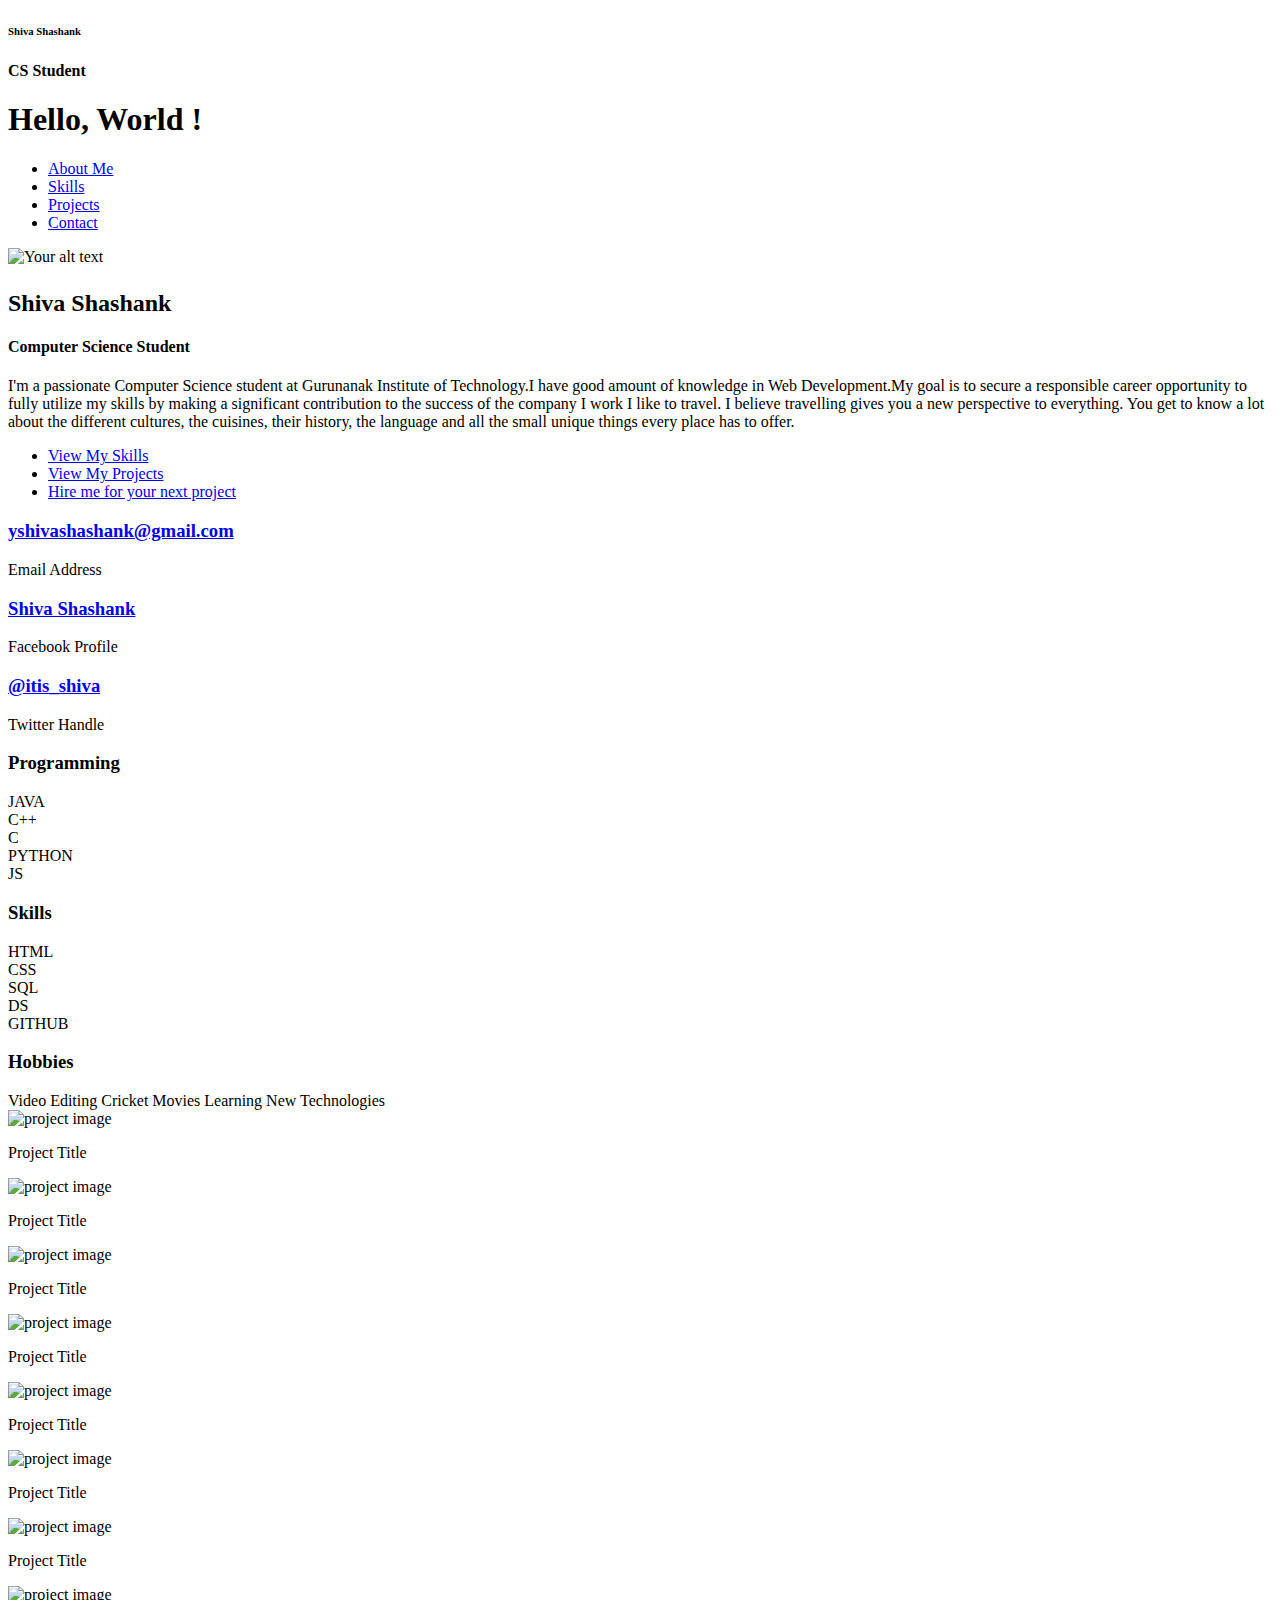
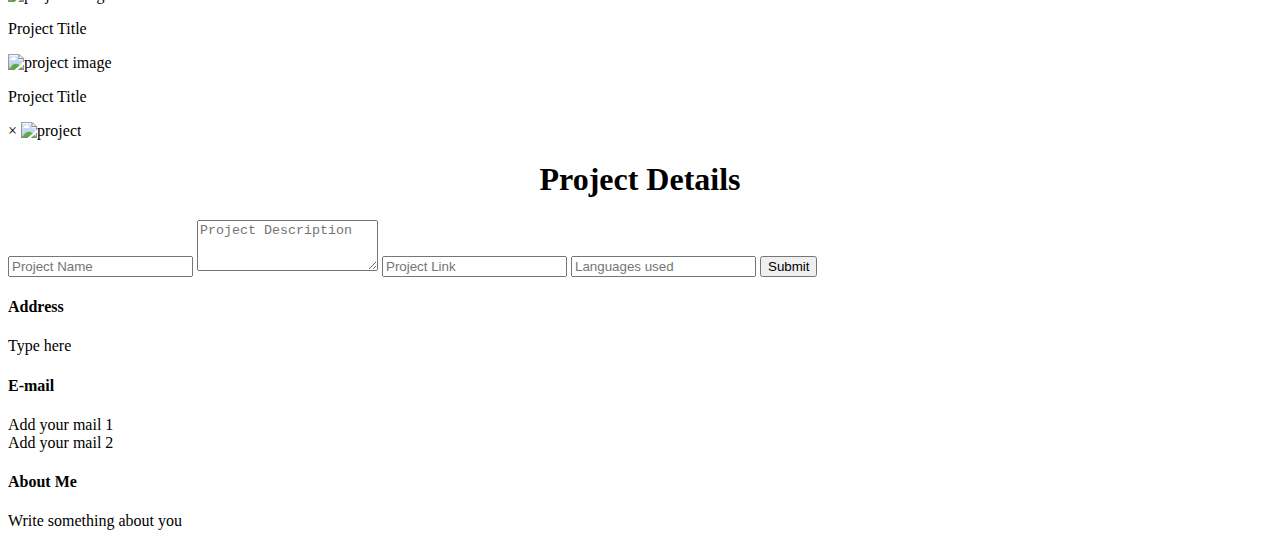
==== index.html @ a2396c6b "Add files via upload" ====
<!DOCTYPE html>
<html class="no-js">

<head>
  <!-- Add Your Title -->
  <title> Shashank's Portfolio</title>

  <!-- All Meta Tags -->
  <meta charset="utf-8">
  <meta http-equiv="X-UA-Compatible" content="IE=edge,chrome=1">
  <meta name="description" content="">
  <meta name="viewport" content="width=device-width">

  <!-- All Link tags -->
  <link rel='shortcut icon' type='image/x-icon' href='favicon.ico' />
  <link rel="apple-touch-icon-precomposed" href="apple-touch-icon-precomposed.png">
  <link rel="apple-touch-icon-precomposed" href="apple-touch-icon-72x72-precomposed.png">
  <link rel="apple-touch-icon-precomposed" href="apple-touch-icon-114x114-precomposed.png">
  <link rel="apple-touch-icon-precomposed" href="apple-touch-icon-144x144-precomposed.png">
  <link href='https://fonts.googleapis.com/css?family=Sofia' rel='stylesheet'>
  <link href='https://fonts.googleapis.com/css?family=Amaranth' rel='stylesheet'>
  <link rel="stylesheet" href="css/normalize.min.css">
  <link rel="stylesheet" href="css/main.css">

  <!-- All script tags -->
  <script>document.write('<script src="js/vendor/jquery-1.10.1.min.js"><\/script>')</script>
  <script src="js/vendor/jquery.hashchange.min.js"></script>
  <script src="js/vendor/jquery.easytabs.min.js"></script>
  <script src="js/main.js"></script>

</head>

<!-- Start of Body Tag -->

<body class="bg-fixed bg-1">
  <div class="main-container">
    <div class="main wrapper clearfix">

      <!-- Header Start -->
      <header id="header">
        <div id="logo">
          <h6>
            Shiva Shashank
          </h6>
          <h4>
            CS Student
          </h4>
        </div>
      </header>

      <!-- Text "hello world" -->
      <header id="header">
        <div id="helloworld">
          <h1>
            Hello, World !
          </h1>
        </div>
      </header>

      <!-- Main Tab Container -->
      <div id="tab-container" class="tab-container">

        <!-- Tab List -->
        <ul class='etabs'>

          <li class='tab' id="tab-about">
            <a href="#about">
              <i class="icon-user"></i>
              <span>
                About Me
              </span>
            </a>
          </li>

          <li class='tab'>
            <a href="#resume">
              <i class="icon-file-text"></i>
              <span>
                Skills
              </span>
            </a>
          </li>

          <li class='tab'>
            <a href="#portfolio">
              <i class="icon-heart"></i>
              <span>
                Projects
              </span>
            </a>
          </li>

          <li class='tab'>
            <a href="#contact">
              <i class="icon-envelope"></i>
              <span>
                Contact
              </span>
            </a>
          </li>

        </ul>
        <!-- End Tab List -->

        <!-- ----------------------------------------------------------------------------------- -->
        <!-- Code for differents Tabs strat from here. -->
        <div id="tab-data-wrap">

          <!-- About Tab Data -->
          <div id="about">
            <section class="clearfix">
              <div class="g2">
                <div class="photo">
                  <img src="./images/my.jpg" alt="Your alt text">
                </div>
                <div class="info">
                  <h2>
                    <p></p>
                    Shiva Shashank
                  </h2>
                  <h4>
                    Computer Science Student
                  </h4>
                  <p>
                    I'm a passionate Computer Science student at Gurunanak Institute of Technology.I have good amount of knowledge in Web Development.My goal is to secure a responsible career opportunity to fully utilize my skills by making a significant contribution to the success of the company I work I like to travel. I believe travelling gives you a new perspective to everything. You get to know a lot about the different cultures, the cuisines, their history, the language and all the small unique things every place has to offer.
                  </p>
                  </p>
                </div>
              </div>

              <div class="g1">
                <div class="main-links sidebar">
                  <ul>
                    <li>
                      <a href="#resume">
                        View My Skills
                      </a>
                    </li>
                    <li>
                      <a href="#portfolio">
                        View My Projects
                      </a>
                    </li>
                    <li>
                      <a href="#contact">
                        Hire me for your next project
                      </a>
                    </li>
                  </ul>
                </div>
              </div>
              <div class="break">
              </div>
              <div class="contact-info">
                <div class="g1">
                  <div class="item-box clearfix">
                    <i class="icon-envelope"></i>
                    <div class="item-data">
                      <h3>
                        <a href="mailto:yshivashashank@gmail.com">
                          yshivashashank@gmail.com
                        </a>
                      </h3>
                      <p>
                        Email Address
                      </p>
                    </div>
                  </div>
                </div>
                <div class="g1">
                  <div class="item-box clearfix">
                    <i class="icon-facebook"></i>
                    <div class="item-data">
                      <h3>
                        <a href="https://www.facebook.com/shiva.shashank.9">
                          Shiva Shashank
                        </a>
                      </h3>
                      <p>
                        Facebook Profile
                      </p>
                    </div>
                  </div>
                </div>
                <div class="g1">
                  <div class="item-box clearfix">
                    <i class="icon-twitter"></i>
                    <div class="item-data">
                      <h3>
                        <a href="https://twitter.com/itis_shiva">
                            @itis_shiva
                        </a>
                      </h3>
                      <p>
                        Twitter Handle
                      </p>
                    </div>
                  </div>
                </div>
              </div>
            </section>
          </div>
          <!-- End About Tab Data -->
          <!-- ----------------------------------------------------------------------------------- -->
          <!-- skills Tab Data -->
          <div id="resume">
            <section class="clearfix">
              <div class="g2">
                <h3>
                  Programming
                </h3>
                <div class="meter emerald">
                  <span style="width: 90%">
                    <span>
                      JAVA
                    </span>
                  </span>
                </div>
                <div class="meter emerald">
                  <span style="width: 90%">
                    <span>
                      C++
                    </span>
                  </span>
                </div>
                <div class="meter emerald">
                  <span style="width: 70%">
                    <span>
                      C
                    </span>
                  </span>
                </div>
                <div class="meter emerald">
                  <span style="width: 65%">
                    <span>
                      PYTHON
                    </span>
                  </span>
                </div>
                <div class="meter emerald">
                  <span style="width: 85%">
                    <span>
                      JS
                    </span>
                  </span>
                </div>
                <div class="break"></div>
              </div>

              <div class="g1">
                <h3>
                  Skills
                </h3>
                <div class="meter emerald">
                  <span style="width: 70%">
                    <span>
                      HTML
                    </span>
                  </span>
                </div>
                <div class="meter emerald">
                  <span style="width: 85%">
                    <span>
                      CSS
                    </span>
                  </span>
                </div>
                <div class="meter emerald">
                  <span style="width: 80%">
                    <span>
                      SQL
                    </span>
                  </span>
                </div>
                <div class="meter emerald">
                  <span style="width: 90%">
                    <span>
                      DS
                    </span>
                  </span>
                </div>
                <div class="meter emerald">
                  <span style="width: 65%">
                    <span>
                      GITHUB
                    </span>
                  </span>
                </div>
              </div>

              <div class="g2">
                <h3>
                  Hobbies
                </h3>
                <span class="label label-info">Video Editing</span>
                <span class="label label-info">Cricket</span>
                <span class="label label-info">Movies</span>
                <span class="label label-info">Learning New Technologies</span>
              </div>
            </section>
          </div>

          <!-- End skills Tab Data -->
          <!-- ----------------------------------------------------------------------------------- -->
          <!-- Projects Tab Data -->
          <div id="portfolio">
            <section class="clearfix">
              <div class="project-section">
                <div class="project-container">
                  <div class="project-img-container" onclick="document.getElementById('modal-wrapper').style.display='block'">
                    <img src="./images/floor.jpg" alt="project image">
                  </div>
                  <p class="project-title">Project Title</p>
                </div>
                <div class="project-container">
                  <div class="project-img-container" onclick="document.getElementById('modal-wrapper').style.display='block'">
                    <img src="./images/floor.jpg" alt="project image">
                  </div>
                  <p class="project-title">Project Title</p>
                </div>
                <div class="project-container">
                  <div class="project-img-container" onclick="document.getElementById('modal-wrapper').style.display='block'">
                    <img src="./images/floor.jpg" alt="project image">
                  </div>
                  <p class="project-title">Project Title</p>
                </div>
                <div class="project-container">
                  <div class="project-img-container" onclick="document.getElementById('modal-wrapper').style.display='block'">
                    <img src="./images/floor.jpg" alt="project image">
                  </div>
                  <p class="project-title">Project Title</p>
                </div>
                <div class="project-container">
                  <div class="project-img-container" onclick="document.getElementById('modal-wrapper').style.display='block'">
                    <img src="./images/floor.jpg" alt="project image">
                  </div>
                  <p class="project-title">Project Title</p>
                </div>
                <div class="project-container">
                  <div class="project-img-container" onclick="document.getElementById('modal-wrapper').style.display='block'">
                    <img src="./images/floor.jpg" alt="project image">
                  </div>
                  <p class="project-title">Project Title</p>
                </div>
                <div class="project-container">
                  <div class="project-img-container"onclick="document.getElementById('modal-wrapper').style.display='block'">
                    <img src="./images/floor.jpg" alt="project image">
                  </div>
                  <p class="project-title">Project Title</p>
                </div>
                <div class="project-container">
                  <div class="project-img-container" onclick="document.getElementById('modal-wrapper').style.display='block'">
                    <img src="./images/floor.jpg" alt="project image">
                  </div>
                  <p class="project-title">Project Title</p>
                </div>
                <div class="project-container">
                  <div class="project-img-container" onclick="document.getElementById('modal-wrapper').style.display='block'">
                    <img src="./images/floor.jpg" alt="project image">
                  </div>
                  <p class="project-title">Project Title</p>
                </div>
              </div>
              <div id="modal-wrapper" class="modal">

                <form class="modal-content animate">

                  <div class="imgcontainer">
                    <span onclick="document.getElementById('modal-wrapper').style.display='none'" class="close" title="Close PopUp">&times;</span>
                    <img src="images/floor.jpg" alt="project" class="avatar">
                    <h1 class="project_details" style="text-align:center">Project Details</h1>
                  </div>

                  <div class="container">
                    <input type="text" placeholder="Project Name" name="uname" readonly>
                    <textarea class="project_description" rows="3" placeholder="Project Description" readonly></textarea>
                    <input type="url" placeholder="Project Link"readonly>
                    <input type="text" placeholder="Languages used" readonly>
                    <button class="project_submit" type="submit">Submit</button>
                  </div>

                </form>

              </div>
            </section>
          </div>
          <!-- End Projects tab -->
          <!-- ----------------------------------------------------------------------------------- -->
          <!-- Contact Tab Data -->
          <div id="contact">
            <section class="clearfix">
              <div class="g1">
                <div class="sny-icon-box">
                  <div class="sny-icon">
                    <i class="icon-globe"></i>
                  </div>
                  <div class="sny-icon-content">
                    <h4>
                      Address
                    </h4>
                    <p>
                      Type here
                    </p>
                  </div>
                </div>
              </div>
              <div class="g1">
                <div class="sny-icon-box">
                  <div class="sny-icon">
                    <i class="icon-phone"></i>
                  </div>
                  <div class="sny-icon-content">
                    <h4>
                      E-mail
                    </h4>
                    <p>
                      Add your mail 1<br />Add your mail 2
                    </p>
                  </div>
                </div>
              </div>
              <div class="g1">
                <div class="sny-icon-box">
                  <div class="sny-icon">
                    <i class="icon-user"></i>
                  </div>
                  <div class="sny-icon-content">
                    <h4>
                      About Me
                    </h4>
                    <p>
                      Write something about you
                    </p>
                  </div>
                </div>
              </div>
              <div class="break"></div>
            </section>
          </div>
          <!-- End Contact Data -->
          <!-- ----------------------------------------------------------------------------------- -->
        </div>
      </div>
</body>

</html>
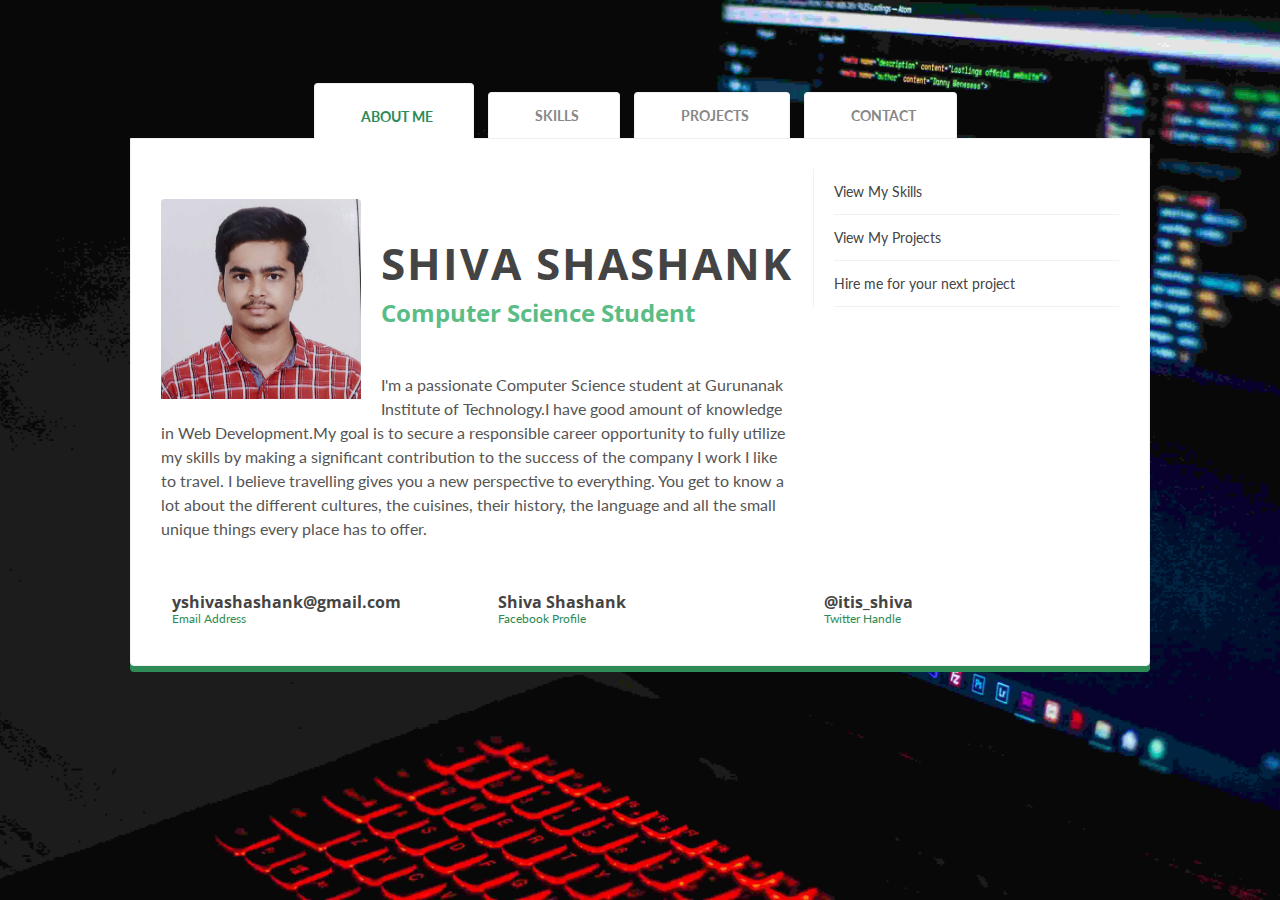
==== commit 8bd9a4f8: "Update index.html" ====
--- a/index.html
+++ b/index.html
@@ -303,64 +303,22 @@
           <!-- End skills Tab Data -->
           <!-- ----------------------------------------------------------------------------------- -->
           <!-- Projects Tab Data -->
-          <div id="portfolio">
+  <div id="portfolio">
             <section class="clearfix">
               <div class="project-section">
                 <div class="project-container">
                   <div class="project-img-container" onclick="document.getElementById('modal-wrapper').style.display='block'">
-                    <img src="./images/floor.jpg" alt="project image">
-                  </div>
-                  <p class="project-title">Project Title</p>
+                    <img src="./images/p1.png" alt="project image">
+                  </div>
+                  <p class="project-title">Covid-19 Live Data Web Application</p>
                 </div>
                 <div class="project-container">
                   <div class="project-img-container" onclick="document.getElementById('modal-wrapper').style.display='block'">
                     <img src="./images/floor.jpg" alt="project image">
                   </div>
-                  <p class="project-title">Project Title</p>
-                </div>
-                <div class="project-container">
-                  <div class="project-img-container" onclick="document.getElementById('modal-wrapper').style.display='block'">
-                    <img src="./images/floor.jpg" alt="project image">
-                  </div>
-                  <p class="project-title">Project Title</p>
-                </div>
-                <div class="project-container">
-                  <div class="project-img-container" onclick="document.getElementById('modal-wrapper').style.display='block'">
-                    <img src="./images/floor.jpg" alt="project image">
-                  </div>
-                  <p class="project-title">Project Title</p>
-                </div>
-                <div class="project-container">
-                  <div class="project-img-container" onclick="document.getElementById('modal-wrapper').style.display='block'">
-                    <img src="./images/floor.jpg" alt="project image">
-                  </div>
-                  <p class="project-title">Project Title</p>
-                </div>
-                <div class="project-container">
-                  <div class="project-img-container" onclick="document.getElementById('modal-wrapper').style.display='block'">
-                    <img src="./images/floor.jpg" alt="project image">
-                  </div>
-                  <p class="project-title">Project Title</p>
-                </div>
-                <div class="project-container">
-                  <div class="project-img-container"onclick="document.getElementById('modal-wrapper').style.display='block'">
-                    <img src="./images/floor.jpg" alt="project image">
-                  </div>
-                  <p class="project-title">Project Title</p>
-                </div>
-                <div class="project-container">
-                  <div class="project-img-container" onclick="document.getElementById('modal-wrapper').style.display='block'">
-                    <img src="./images/floor.jpg" alt="project image">
-                  </div>
-                  <p class="project-title">Project Title</p>
-                </div>
-                <div class="project-container">
-                  <div class="project-img-container" onclick="document.getElementById('modal-wrapper').style.display='block'">
-                    <img src="./images/floor.jpg" alt="project image">
-                  </div>
-                  <p class="project-title">Project Title</p>
-                </div>
-              </div>
+                  <p class="project-title">Library Management System</p>
+                </div>
+                
               <div id="modal-wrapper" class="modal">
 
                 <form class="modal-content animate">
@@ -443,4 +401,4 @@
       </div>
 </body>
 
-</html>+</html>
--- a/css/main.css
+++ b/css/main.css
@@ -0,0 +1,1298 @@
+@import url(http://fonts.googleapis.com/css?family=Open+Sans:400,700);
+@import url(http://fonts.googleapis.com/css?family=Lato:400,700);
+
+*, *:before, *:after {
+  -moz-box-sizing: border-box;
+  -webkit-box-sizing: border-box;
+  box-sizing: border-box;
+  margin: 0;
+  padding: 0;
+}
+
+/* HTML5 DECLARATIONS */
+article, aside, details, figcaption, figure, footer, header, hgroup, menu, nav, section, dialog {
+  display: block
+}
+
+audio[controls], canvas, video {
+  display: inline-block;
+  *display: inline;
+  zoom: 1
+}
+
+/* BASE */
+html {
+  height: 100%;
+  font-size: 100%;
+  overflow-y: scroll;
+  -webkit-text-size-adjust: 100%
+}
+
+/* Force scrollbar in non-IE and Remove iOS text size adjust without disabling user zoom */
+body {
+  margin: 0;
+  min-height: 100%;
+  -webkit-font-smoothing: antialiased;
+  text-rendering: optimizeLegibility;
+  color: #666
+}
+
+/* Improve default text rendering, handling of kerning pairs and ligatures */
+/* DEFAULT FONT SETTINGS */
+/* 16px base font size with 150% (24px) friendly, unitless line height and margin for vertical rhythm */
+/* Font-size percentage is based on 16px browser default size */
+body, button, input, select, textarea {
+  font: 100% 'Lato', sans-serif;
+  *font-size: 1em;
+  color: #555
+}
+
+/* IE7 and older can't resize px based text */
+p, blockquote, q, pre, address, hr, code, samp, dl, ol, ul, form, table, fieldset, menu, img {
+  margin: 0 0 1.5em;
+  padding: 0
+}
+
+/* TYPOGRAPHY */
+/* Composed to a scale of 12px, 14px, 16px, 18px, 21px, 24px, 36px, 48px, 60px and 72px */
+h1, h2, h3, h4, h5, h6 {
+  font-family: 'Open Sans', sans-serif;
+  color: #444;
+}
+
+h1 {
+  margin: 0;
+  font-size: 4.75em;
+  line-height: 1.2em;
+  margin-bottom: 0.4em
+}
+
+/* 60px / 72px */
+h2 {
+  margin: 0;
+  font-size: 2.75em;
+  line-height: 1.3em;
+  margin-bottom: 0.5em
+}
+
+/* 48px / 48px */
+h3 {
+  margin: 0;
+  font-size: 2.25em;
+  line-height: 1.3333333333333333333333333333333em;
+  margin-bottom: 0.6667em
+}
+
+/* 36px / 48px */
+h4 {
+  margin: 0;
+  font-size: 1.5em;
+  line-height: 1em;
+  margin-bottom: 1em
+}
+
+/* 24px / 24px */
+h5 {
+  margin: 0;
+  font-size: 1.3125em;
+  line-height: 1.1428571428571428571428571428571em;
+  margin-bottom: 1.1428571428571428571428571428571em
+}
+
+/* 21px / 24px */
+h6 {
+  margin: 0;
+  font-size: 2.75em;
+  line-height: 1.2em;
+  margin-bottom: 0.4em
+}
+
+/* 18px / 24px */
+h7 {
+  margin: 0;
+  font-size: 0.5em;
+  line-height: 1.3em;
+  margin-bottom: 0.5em
+}
+
+p, ul, blockquote, pre, th, label {
+  margin: 0;
+  font-size: 1em;
+  line-height: 1.5em;
+  margin-bottom: 1.5em
+}
+
+/* 16px / 24px */
+small, p.small {
+  margin: 0;
+  font-size: 0.875em;
+  line-height: 1.7142857142857142857142857142857em;
+  margin-bottom: 1.7142857142857142857142857142857em
+}
+
+/* 14px / 24px */
+/* CODE */
+pre {
+  white-space: pre;
+  white-space: pre-wrap;
+  word-wrap: break-word
+}
+
+/* Allow line wrapping of 'pre' */
+pre, code, kbd, samp {
+  font-size: 1em;
+  line-height: 1.5em;
+  margin-bottom: 1.5em;
+  font-family: Menlo, Consolas, 'DejaVu Sans Mono', Monaco, monospace
+}
+
+/* TABLES */
+table {
+  border-collapse: collapse;
+  border-spacing: 0;
+  margin-bottom: 1.5em;
+  display: flex;
+  margin-left: 105px;
+}
+
+th {
+  text-align: left
+}
+
+th {
+  padding: 800px;
+  border-bottom: 0 solid #333
+}
+
+/* FORMS */
+form {
+  margin: 0
+}
+
+fieldset {
+  border: 0;
+  padding: 0
+}
+
+textarea {
+  overflow: auto;
+  vertical-align: top
+}
+
+legend {
+  *margin-left: -.75em
+}
+
+button, input, select, textarea {
+  vertical-align: baseline;
+  *vertical-align: middle
+}
+
+/* IE7 and older */
+button, input {
+  line-height: normal;
+  *overflow: visible
+}
+
+button, input[type="button"], input[type="reset"], input[type="submit"] {
+  cursor: pointer;
+  -webkit-appearance: button
+}
+
+input[type="checkbox"], input[type="radio"] {
+  box-sizing: border-box
+}
+
+input[type="search"] {
+  -webkit-appearance: textfield;
+  -moz-box-sizing: content-box;
+  -webkit-box-sizing: content-box;
+  box-sizing: content-box
+}
+
+input[type="search"]::-webkit-search-decoration {
+  -webkit-appearance: none
+}
+
+button::-moz-focus-inner, input::-moz-focus-inner {
+  border: 0;
+  padding: 0
+}
+
+/* QUOTES */
+blockquote, q {
+  quotes: none
+}
+
+blockquote:before, blockquote:after, q:before, q:after {
+  content: '';
+  content: none
+}
+
+blockquote, q, cite {
+  font-style: italic
+}
+
+blockquote {
+  padding-left: 1.5em;
+  border-left: 3px solid #ccc
+}
+
+blockquote>p {
+  padding: 0
+}
+
+/* LISTS */
+ul, ol {
+  list-style-position: inside;
+  padding: 0
+}
+
+li ul, li ol {
+  margin: 0 1.5em
+}
+
+dl dd {
+  margin-left: 1.5em
+}
+
+dt {
+  font-family: Futura, "Century Gothic", AppleGothic, sans-serif
+}
+
+/* HYPERLINKS */
+a {
+  text-decoration: none;
+  color: #444;
+  -webkit-transition: color 0.1s linear, border 0.1s linear, opacity 0.1s linear, background-color 0.1s linear;
+  -moz-transition: color 0.1s linear, border 0.1s linear, opacity 0.1s linear, background-color 0.1s linear;
+  -ms-transition: color 0.1s linear, border 0.1s linear, opacity 0.1s linear, background-color 0.1s linear;
+  -o-transition: color 0.1s linear, border 0.1s linear, opacity 0.1s linear, background-color 0.1s linear;
+  transition: color 0.1s linear, border 0.1s linear, opacity 0.1s linear, background-color 0.1s linear;
+}
+
+a:hover, a:focus, a:active {
+  text-decoration: none;
+  border: none;
+  color: #2E8B57;
+}
+
+/* MEDIA */
+figure {
+  margin: 0
+}
+
+img, object, embed, video {
+  max-width: 100%;
+  _width: 100%
+}
+
+/* Fluid images */
+img {
+  border: 0;
+  -ms-interpolation-mode: bicubic
+}
+
+/* Improve IE's resizing of images */
+svg:not(:root) {
+  overflow: hidden
+}
+
+/* Correct IE9 overflow */
+/* ABBREVIATION */
+abbr[title], dfn[title] {
+  border-bottom: 1px dotted #333;
+  cursor: help
+}
+
+/* MARKED/INSERTED/DELETED AND SELECTED TEXT */
+ins, mark {
+  text-decoration: none
+}
+
+mark {
+  background: #c47529
+}
+
+ins {
+  background: #d49855
+}
+
+del {
+  text-decoration: line-through
+}
+
+::-moz-selection {
+  background: #2E8B57;
+  color: #fff;
+  text-shadow: none
+}
+
+/* selected text */
+::selection {
+  background: #2E8B57;
+  color: #fff;
+  text-shadow: none
+}
+
+/* selected text */
+/* OTHERS */
+strong, b, dt {
+  font-weight: bold
+}
+
+dfn {
+  font-style: italic
+}
+
+var, address {
+  font-style: normal
+}
+
+sub, sup {
+  font-size: 75%;
+  line-height: 0;
+  position: relative;
+  vertical-align: baseline
+}
+
+/* Position 'sub' and 'sup' without affecting line-height */
+sup {
+  top: -0.5em
+}
+
+/* Move superscripted text up */
+sub {
+  bottom: -0.25em
+}
+
+/* Move subscripted text down */
+span.amp {
+  font-family: Adobe Caslon Pro, Baskerville, "Goudy Old Style", "Palatino", "Palatino Linotype", "Book Antiqua", Georgia, "Times New Roman", Times, serif;
+  font-style: italic;
+  font-size: 110%;
+  line-height: 0;
+  position: relative;
+  vertical-align: baseline
+}
+
+/* Best available ampersand */
+/* MICRO CLEARFIX HACK */
+.cf:before, .cf:after {
+  content: "";
+  display: table
+}
+
+/* For modern browsers */
+.cf:after {
+  clear: both
+}
+
+.cf {
+  zoom: 1
+}
+
+/* For IE 6/7 (trigger hasLayout) */
+/* DEFAULT MOBILE STYLE */
+body {
+  width: 92%;
+  margin: 0 auto
+}
+
+/* Center page without wrapper */
+/* column grid */
+.g1, .g2, .g3 {
+  display: block;
+  position: relative;
+  margin-left: 1%;
+  margin-right: 1%
+}
+
+/* 1 column grid */
+.g1, .g2, .g3 {
+  width: 98.0%
+}
+
+/* Wrapper */
+.main {
+  padding-top: 50px;
+  max-width: 1020px;
+}
+
+.wrapper {
+  margin: 0 auto;
+}
+
+/* Utility */
+.chromeframe {
+  margin: 0.2em 0;
+  background: #ccc;
+  color: #000;
+  padding: 0.2em 0;
+}
+
+.clear {
+  clear: both;
+}
+
+.bg-fixed {
+  background-repeat: no-repeat;
+  background-attachment: fixed;
+  background-position: center center;
+  -webkit-background-size: cover;
+  -moz-background-size: cover;
+  -o-background-size: cover;
+  background-size: cover;
+}
+
+.clearfix:after {
+  content: ".";
+  visibility: hidden;
+  display: block;
+  height: 0;
+  clear: both;
+}
+
+.no-list {
+  margin: 0px;
+  padding: 0px;
+  list-style: none;
+}
+
+.break {
+  padding-bottom: 1em;
+  clear: both;
+}
+
+/* Backgrounds */
+.bg-1 {
+  background-image: url('../images/floor.jpg');
+}
+
+/* Header */
+#header {
+  margin-bottom: 2em;
+}
+
+#header #logo {
+  text-align: center;
+  display: none;
+}
+
+#header #helloworld {
+  text-align: center;
+  display: none;
+}
+
+#header h4 {
+  margin-bottom: 0px;
+}
+
+#header .visible {
+  opacity: 1;
+}
+
+/* Tabs */
+.etabs {
+  margin: 0;
+  padding: 0px;
+  text-align: center;
+}
+
+.etabs li span {
+  display: none;
+}
+
+#tab-data-wrap {
+  padding: 30px 20px;
+  background: #fff;
+  border: 1px solid #f1f1f1;
+  box-shadow: 0px 6px #2E8B57;
+  border-radius: 0px 0px 4px 4px;
+}
+
+.tab {
+  display: inline-block;
+  zoom: 1;
+  *display: inline;
+  background: #fff;
+  border: solid 1px #f1f1f1;
+  border-bottom: 0px;
+  border-radius: 4px 4px 0 0;
+  -moz-border-radius: 4px 4px 0 0;
+  -webkit-border-radius: 4px 4px 0 0;
+  margin-right: 10px;
+}
+
+.tab a {
+  font-weight: bold;
+  text-transform: uppercase;
+  font-size: 14px;
+  display: block;
+  padding: 2px 10px;
+  outline: none;
+  color: #888;
+  text-decoration: none;
+}
+
+.tab a:hover {
+  text-decoration: none;
+}
+
+.tab.active {
+  background: #fff;
+  position: relative;
+  top: 1px;
+  border-color: #f1f1f1;
+  border-bottom: none;
+}
+
+.tab a.active {
+  padding-top: 10px;
+  color: #2E8B57;
+}
+
+.tab a i {
+  font-size: 16px;
+  margin-right: 0px;
+}
+
+
+/* Photo */
+.photo {
+  float: left;
+  height: 200px;
+  width: 200px;
+  margin-right: 20px;
+  margin-top: 30px;
+  overflow: hidden;
+}
+
+.photo img {
+  -webkit-border-radius: 4px;
+  -moz-border-radius: 4px;
+  border-radius: 4px;
+  width: 100%;
+}
+
+.info h1, #header h1 {
+  text-transform: uppercase;
+  letter-spacing: 2px;
+  margin-bottom: .3em;
+  color: #fff;
+}
+
+.info h2, #header h2 {
+  text-transform: uppercase;
+  letter-spacing: 2px;
+  margin-bottom: .2em;
+  margin-top: 0.5em;
+}
+
+.info h4, #header h4 {
+  color: #59BD85;
+  margin-bottom: 2em;
+}
+
+.info h6, #header h6 {
+  text-transform: uppercase;
+  letter-spacing: 2px;
+  margin-bottom: .3em;
+  color: #fff;
+}
+
+.info h7, #header h7 {
+  text-transform: uppercase;
+  letter-spacing: 2px;
+  margin-bottom: .2em;
+  margin-top: 0.5em;
+  color: #fff;
+}
+
+/* Contact */
+
+.main-links ul {
+  list-style: none outside none;
+  margin: 0;
+  padding: 0;
+}
+
+.main-links ul li {
+  border-bottom: 1px solid #F1F1F1;
+  padding: 10px 0;
+}
+
+.main-links ul li a {
+  font-size: 14px;
+}
+
+/* Icon Styling */
+.contact-info i {
+  color: #333;
+  font-size: 46px;
+}
+
+/* Item Box */
+.item-box {
+  padding: 6px 6px 6px 10px;
+  border: 1px solid #fff;
+  -webkit-border-radius: 4px;
+  -moz-border-radius: 4px;
+  border-radius: 4px;
+}
+
+.item-box i {
+  float: left;
+  margin-right: 12px;
+}
+
+.item-box .item-data {
+  margin-top: 6px;
+}
+
+.item-box .item-data h3 {
+  line-height: 1em;
+  margin: 3px 0px 0px 0px;
+  font-size: 1em;
+}
+
+.item-box .item-data p {
+  margin: 0px;
+  font-size: 12px;
+  color: #2E8B57;
+  text-decoration-style: bold;
+}
+
+/* WorkExperience */
+.work li {
+  border-bottom: 1px solid #f1f1f1;
+  margin-bottom: 2em;
+}
+
+.work li span {
+  float: right;
+}
+
+.work li h5 {
+  float: left;
+}
+
+.work li p {
+  clear: both;
+}
+
+/* Portfolio */
+.image {
+  position: relative;
+}
+
+.image img {
+  margin: 0px;
+  width: 100%;
+}
+
+.image-overlay {
+  position: absolute;
+  z-index: 5;
+  top: 0;
+  overflow: hidden;
+  width: 100%;
+  height: 99%;
+  background-color: rgba(231, 76, 60, .6);
+  text-align: center;
+  opacity: 0;
+  filter: alpha(opacity=0);
+  -webkit-transition: all 450ms ease-out 0s;
+  -moz-transition: all 450ms ease-out 0s;
+  -o-transition: all 450ms ease-out 0s;
+  transition: all 450ms ease-out 0s;
+  -webkit-transform: rotateY(180deg);
+  -moz-transform: rotateY(180deg);
+  -ms-transform: rotateY(180deg);
+  transform: rotateY(180deg);
+}
+
+.image:hover .image-overlay {
+  opacity: 1;
+  filter: alpha(opacity=100);
+  -webkit-transform: rotateY(0deg);
+  -moz-transform: rotateY(0deg);
+  -ms-transform: rotateY(0deg);
+  transform: rotateY(0deg);
+}
+
+.image-overlay .image-link {
+  position: relative;
+  top: 50%;
+  display: inline-block;
+  margin-top: -20px;
+}
+
+/* Icon Box */
+.sny-icon {
+  display: block;
+  margin-bottom: 1em;
+  text-align: center;
+}
+
+.sny-icon i {
+  display: inline-block;
+  font-size: 60px;
+}
+
+.sny-icon-content {
+  text-align: center;
+}
+
+.sny-icon-content h4 {
+  margin-bottom: 6px;
+}
+
+.sny-icon-content p {
+  margin-bottom: 0px;
+}
+
+/* Buttons */
+.btn {
+  display: inline-block;
+  margin: 0 10px 10px 0;
+  padding: 14px 20px;
+  background: #E74C3C;
+  color: #fff;
+  font-weight: bold;
+  font-size: 13px;
+  font-family: 'Open Sans', sans-serif;
+  line-height: 1;
+  *display: inline;
+  *zoom: 1;
+  position: relative;
+  text-transform: uppercase;
+  -webkit-transition: all 0.3s;
+  -moz-transition: all 0.3s;
+  transition: all 0.3s;
+}
+
+.btn:hover {
+  color: #ccc;
+}
+
+/* Labels */
+.label {
+  display: inline;
+  padding: .25em .6em;
+  font-size: 90%;
+  font-weight: 500;
+  line-height: 1;
+  color: #ffffff;
+  text-align: center;
+  white-space: nowrap;
+  vertical-align: baseline;
+  border-radius: .25em;
+}
+
+.label-info {
+  background-color: #444445E6;
+}
+
+.label-info[href]:hover,
+.label-info[href]:focus {
+  background-color: #31b0d5;
+}
+
+.label[href]:hover,
+.label[href]:focus {
+  color: #ffffff;
+  text-decoration: none;
+  cursor: pointer;
+}
+
+.label-default {
+  background-color: #999999;
+}
+
+.label-default[href]:hover,
+.label-default[href]:focus {
+  background-color: #808080;
+}
+
+.label-danger {
+  background-color: #d9534f;
+}
+
+.label-danger[href]:hover,
+.label-danger[href]:focus {
+  background-color: #c9302c;
+}
+
+.label-success {
+  background-color: #5cb85c;
+}
+
+.label-success[href]:hover,
+.label-success[href]:focus {
+  background-color: #449d44;
+}
+
+.label-warning {
+  background-color: #f0ad4e;
+}
+
+.label-warning[href]:hover,
+.label-warning[href]:focus {
+  background-color: #ec971f;
+}
+
+/* Project */
+.project-section {
+  display: grid;
+  grid-template-columns: auto auto auto;
+  grid-gap: 1.5rem;
+  justify-content: center;
+  align-items: center;
+}
+
+.project-container {
+  max-width: 240px;
+  border-radius: 5px;
+  background-color: #5cb85c;
+  color: #fff;
+  cursor: pointer;
+  box-shadow: 2px 2px 5px 3px #5cb85c27;
+}
+
+.project-img-container {
+  width: 100%;
+  border-radius: 5px 5px 0px 0px;
+}
+
+.project-img-container img {
+  width: 100%;
+  border-radius: 5px 5px 0px 0px;
+  margin-bottom: 0px;
+}
+
+.project-title {
+  text-align: center;
+  margin: 1.2rem auto;
+  font-size: 1.2rem;
+  font-weight: 600;
+}
+.project_details{
+  text-align: center;
+  display: block;
+  font-size: 2em;
+  margin : 0;
+  font-weight: bold;
+}
+input[type=text], .project_description, input[type=url] {
+  width: 85%;
+  padding: 12px 20px;
+  margin: 5px 26px;
+  display: inline-block;
+  border: 1px solid #ccc;
+  box-sizing: border-box;
+  font-size:16px;
+}
+.project_description{
+  max-width: 85%;
+}
+
+/* Set a style for all buttons */
+.project_submit {
+  background-color: #4CAF50;
+  color: white;
+  padding: 14px 20px;
+  margin: 5px 26px;
+  border: none;
+  cursor: pointer;
+  width: 85%;
+  font-size:20px;
+}
+.project_submit:hover {
+    opacity: 0.8;
+}
+
+/* Center the image and position the close button */
+.imgcontainer {
+  text-align: center;
+  margin: 12px 0 6px 0;
+  position: relative;
+}
+.avatar {
+    width: 175px;
+	  height:175px;
+    border-radius: 50%;
+    margin: 0;
+}
+
+/* The Modal (background) */
+.modal {
+	display:none;
+    position: fixed;
+    z-index: 1;
+    left: 0;
+    top: 0;
+    width: 100%;
+    height: 100%;
+    overflow: auto;
+    background-color: rgba(0,0,0,0.4);
+}
+
+/* Modal Content Box */
+.modal-content {
+  background-color: #fefefe;
+  margin: 1% auto 1% auto;
+  border: 1px solid #888;
+  width: 30%;
+  padding-bottom: 20px;
+}
+
+/* The Close Button (x) */
+.close {
+    position: absolute;
+    right: 25px;
+    top: 0;
+    color: #000;
+    font-size: 35px;
+    font-weight: bold;
+}
+.close:hover,.close:focus {
+    color: red;
+    cursor: pointer;
+}
+
+/* Add Zoom Animation */
+.animate {
+    animation: zoom 0.6s
+}
+
+@keyframes zoom {
+    from {transform: scale(0)}
+    to {transform: scale(1)}
+}
+
+
+/* Meters */
+.meter {
+  height: 24px;
+  /* Can be anything */
+  position: relative;
+  border: 1px solid #f1f1f1;
+  -moz-border-radius: 4px;
+  -webkit-border-radius: 4px;
+  border-radius: 4px;
+  margin-bottom: 1em;
+}
+
+.meter>span {
+  display: block;
+  height: 100%;
+  -moz-border-radius: 4px;
+  -webkit-border-radius: 4px;
+  border-radius: 4px;
+  position: relative;
+  overflow: hidden;
+}
+
+.meter>span>span {
+  margin-left: 4px;
+  color: #fff;
+}
+
+.animate>span:after {
+  display: none;
+}
+
+@keyframes move {
+  0% {
+    background-position: 0 0;
+  }
+
+  100% {
+    background-position: 50px 50px;
+  }
+}
+
+.emerald>span {
+  background-color: #2E8B57;
+}
+
+.carrot>span {
+  background-color: #e67e22;
+}
+
+.wisteria>span {
+  background-color: #8e44ad;
+}
+
+.sunflower>span {
+  background-color: #f1c40f;
+}
+
+.midnight>span {
+  background-color: #2c3e50;
+}
+
+.pomengrate>span {
+  background-color: #c0392b;
+}
+
+.asbestos>span {
+  background-color: #7f8c8d;
+}
+
+.nostripes>span>span, .nostripes>span:after {
+  animation: none;
+  -webkit-animation: none;
+  background-image: none;
+}
+
+/* Footer */
+footer {
+  text-align: center;
+  margin-top: 2em;
+  padding: 10px;
+  background: rgba(255, 255, 255, .8);
+  box-shadow: 0px 4px #ccc;
+  color: #333;
+  -moz-border-radius: 4px;
+  -webkit-border-radius: 4px;
+  border-radius: 4px;
+}
+
+footer p {
+  margin-bottom: 0px;
+}
+
+/* media Queries
+
+FOLDING FLUID GRID
+< 767px         - 1-Column Fluid Grid
+768px - 1023px  - 2-Column Fluid Grid
+> 1024px            - 3-Column Fluid Grid
+Change widths as necessary
+------------------------------------------- */
+
+/* SMALL TABLET */
+@media only screen and (max-width: 600px) {
+
+  .etabs>li span {
+    display: block;
+  }
+
+  .project-section {
+    grid-template-columns: auto;
+  }
+
+  .project-container {
+    max-width: 200px;
+  }
+}
+
+/* TABLET/NETBOOK */
+@media only screen and (min-width: 768px) {
+
+  /* Sidebar */
+  .sidebar {
+    padding-left: 20px;
+    border-left: 1px solid #f1f1f1;
+  }
+
+  /* COLUMN GRID */
+  .g1, .g2, .g3 {
+    /* display: inline; */
+    float: left;
+  }
+
+  /* 2 COLUMN GRID */
+  .g1 {
+    width: 48.0%
+  }
+
+  .g2 {
+    width: 48.0%
+  }
+
+  .g3 {
+    width: 98.0%
+  }
+}
+
+/* progress bar */
+.progress-item {
+  position: relative;
+}
+
+.progress-item .progress-title {
+  font-size: 12px;
+  font-weight: 400;
+  display: inline-block;
+  margin-bottom: 5px;
+}
+
+.progress-item .progress {
+  height: 2px;
+  box-shadow: none;
+  border-radius: 0;
+  background: transparent;
+}
+
+.progress-item .progress-bar {
+  background-color: #ff5722;
+  box-shadow: none;
+  text-align: right;
+}
+
+.progress-item .progress-percent {
+  font-size: 10px;
+  background-color: #313131;
+  position: absolute;
+  top: 5px;
+  padding: 0 8px;
+  border-radius: 3px;
+}
+
+.progress-item .progress-percent::before {
+  content: "";
+  position: absolute;
+  left: 0;
+  bottom: -4px;
+  border-top: 6px solid #313131;
+  border-right: 8px solid transparent;
+}
+
+@media (max-width: 768px) {
+  .progress-wrapper {
+    margin-bottom: 50px;
+  }
+}
+
+/* LANDSCAPE TABLET/NETBOOK/LAPTOP */
+@media only screen and (min-width: 1024px) {
+
+  .etabs>li span {
+    display: inline;
+  }
+
+  .tab a i {
+    font-size: 16px;
+    margin-right: 6px;
+  }
+
+  .tab a {
+    padding: 10px 40px 10px 40px;
+  }
+
+  .tab a.active {
+    padding-top: 20px;
+  }
+
+  /* 3 COLUMN GRID */
+  .g1 {
+    width: 31.333%
+  }
+
+  .g2 {
+    width: 64.667%;
+  }
+
+  .g3 {
+    width: 98.0%
+  }
+}
+
+/* PRINT */
+@media print {
+  * {
+    background: transparent !important;
+    color: black !important;
+    text-shadow: none !important;
+    filter: none !important;
+    -ms-filter: none !important
+  }
+
+  /* Black prints faster */
+  a, a:visited {
+    color: #444 !important;
+    text-decoration: underline
+  }
+
+  a[href]:after {
+    content: " ("attr(href) ")"
+  }
+
+  abbr[title]:after {
+    content: " ("attr(title) ")"
+  }
+
+  .ir a:after, a[href^="javascript:"]:after, a[href^="#"]:after {
+    content: ""
+  }
+
+  /* Don't print links for images, javascript or internal links */
+  pre, blockquote {
+    border: 1px solid #999;
+    page-break-inside: avoid;
+  }
+
+  thead {
+    display: table-header-group;
+  }
+
+  /* Repeat header row at top of each printed page */
+  tr, img {
+    page-break-inside: avoid;
+  }
+
+  img {
+    max-width: 100% !important;
+  }
+
+  @page {
+    margin: 0.5cm
+  }
+
+  p, h2, h3 {
+    orphans: 3;
+    widows: 3
+  }
+
+  h2, h3 {
+    page-break-after: avoid
+  }
+}
+
+.project-div {
+  background-color: #4AB478;
+  text-align: center;
+  padding: 10px;
+}
+
+.image {
+  height: 100px;
+  background-color: white;
+  margin-bottom: 10px;
+  font-family: Sofia;
+  text-align: center;
+  padding-top: 30px;
+  font-size: 20px;
+  font-weight: bold;
+}
+
+.data {
+  font-size: 150%;
+  font-family: 'Amaranth';
+  color: white;
+}
+
+td {
+  padding: 20px;
+  width: 250px;
+  height: 200px;
+}
+
+tbody {
+  display: table-row-group;
+  vertical-align: middle;
+  display: grid;
+}
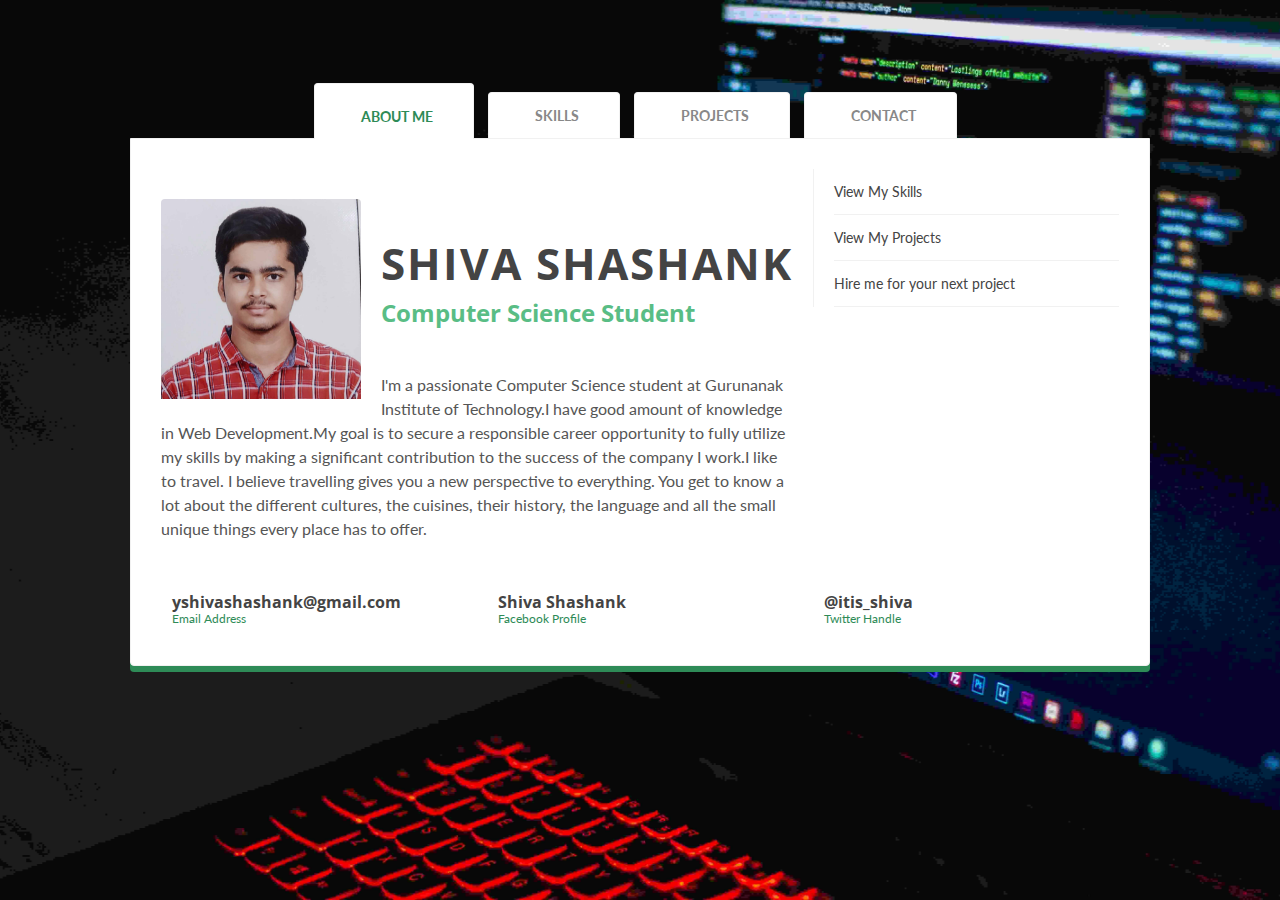
==== commit d8ded9e8: "Update index.html" ====
--- a/index.html
+++ b/index.html
@@ -122,7 +122,7 @@
                     Computer Science Student
                   </h4>
                   <p>
-                    I'm a passionate Computer Science student at Gurunanak Institute of Technology.I have good amount of knowledge in Web Development.My goal is to secure a responsible career opportunity to fully utilize my skills by making a significant contribution to the success of the company I work I like to travel. I believe travelling gives you a new perspective to everything. You get to know a lot about the different cultures, the cuisines, their history, the language and all the small unique things every place has to offer.
+                    I'm a passionate Computer Science student at Gurunanak Institute of Technology.I have good amount of knowledge in Web Development.My goal is to secure a responsible career opportunity to fully utilize my skills by making a significant contribution to the success of the company I work.I like to travel. I believe travelling gives you a new perspective to everything. You get to know a lot about the different cultures, the cuisines, their history, the language and all the small unique things every place has to offer.
                   </p>
                   </p>
                 </div>
@@ -357,7 +357,7 @@
                       Address
                     </h4>
                     <p>
-                      Type here
+                      HYDERABAD
                     </p>
                   </div>
                 </div>
@@ -372,7 +372,7 @@
                       E-mail
                     </h4>
                     <p>
-                      Add your mail 1<br />Add your mail 2
+                      yshivashashank@gmail.com
                     </p>
                   </div>
                 </div>
@@ -384,10 +384,10 @@
                   </div>
                   <div class="sny-icon-content">
                     <h4>
-                      About Me
+                      Passionate about learning new things.
                     </h4>
                     <p>
-                      Write something about you
+                      
                     </p>
                   </div>
                 </div>
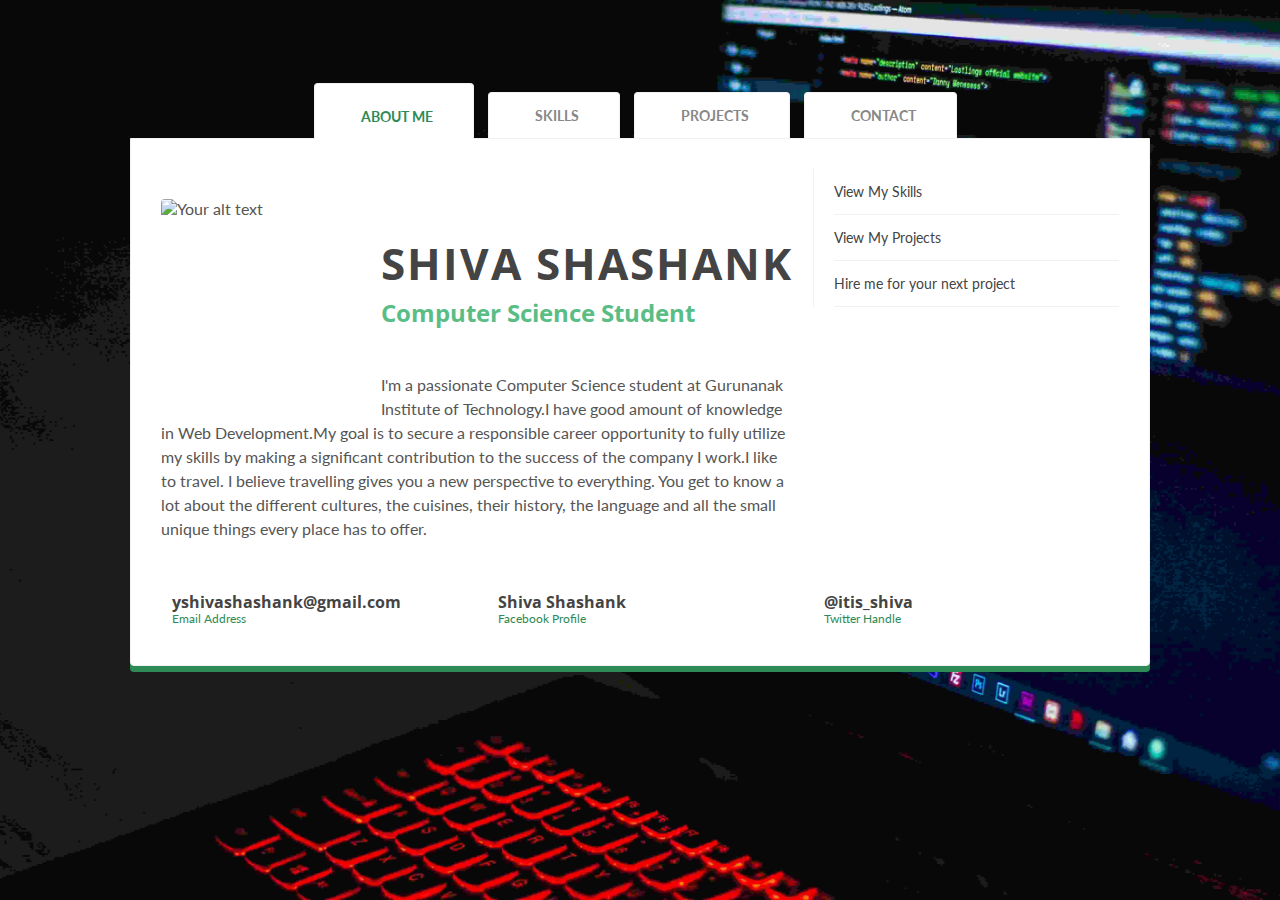
==== commit 0cf646f6: "Update index.html" ====
--- a/index.html
+++ b/index.html
@@ -111,7 +111,7 @@
             <section class="clearfix">
               <div class="g2">
                 <div class="photo">
-                  <img src="./images/my.jpg" alt="Your alt text">
+                  <img src="./images/my.j" alt="Your alt text">
                 </div>
                 <div class="info">
                   <h2>
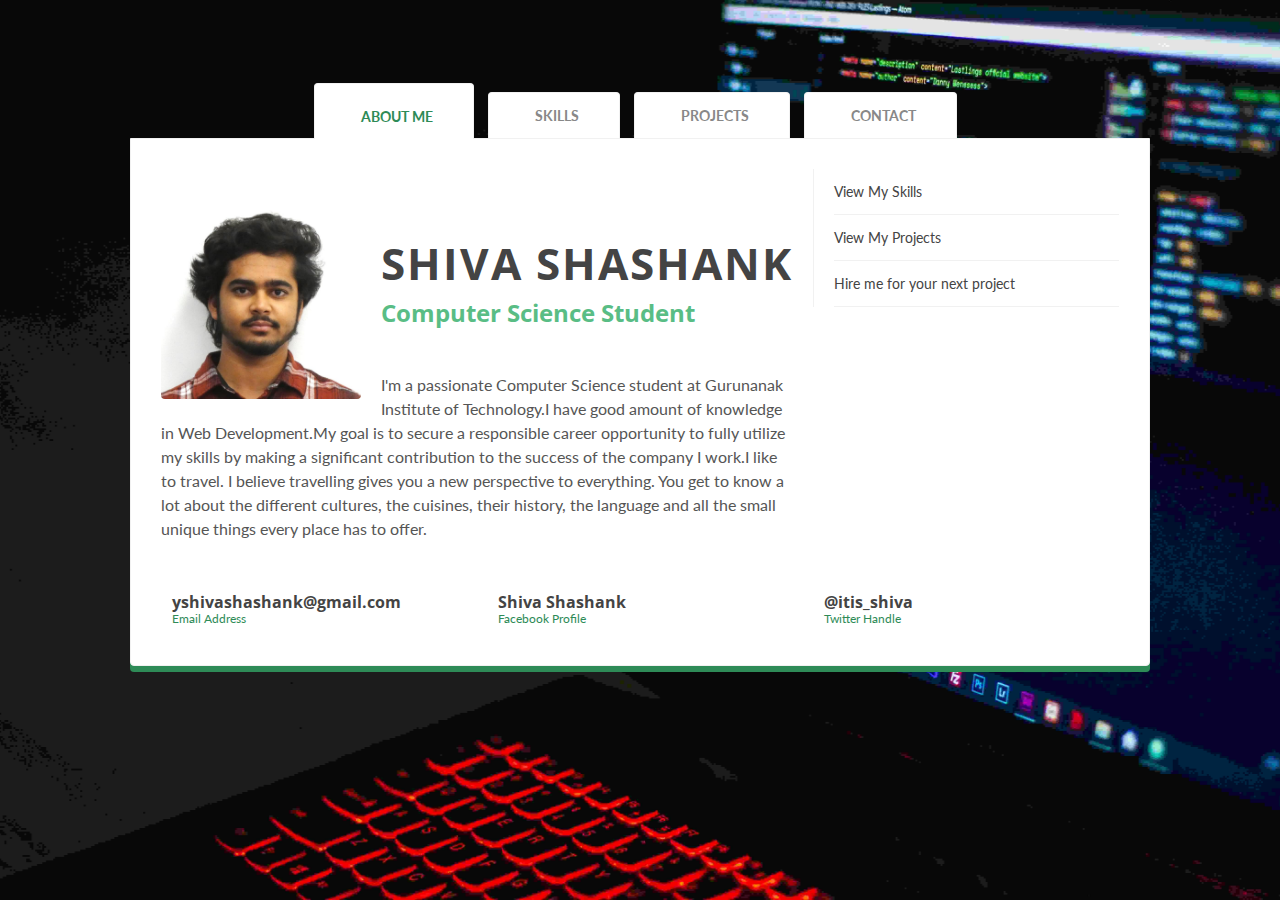
==== commit 0f64dd91: "Update index.html" ====
--- a/index.html
+++ b/index.html
@@ -111,7 +111,7 @@
             <section class="clearfix">
               <div class="g2">
                 <div class="photo">
-                  <img src="./images/my.j" alt="Your alt text">
+                  <img src="./images/P1020015_cropped.png" alt="Your alt text">
                 </div>
                 <div class="info">
                   <h2>
